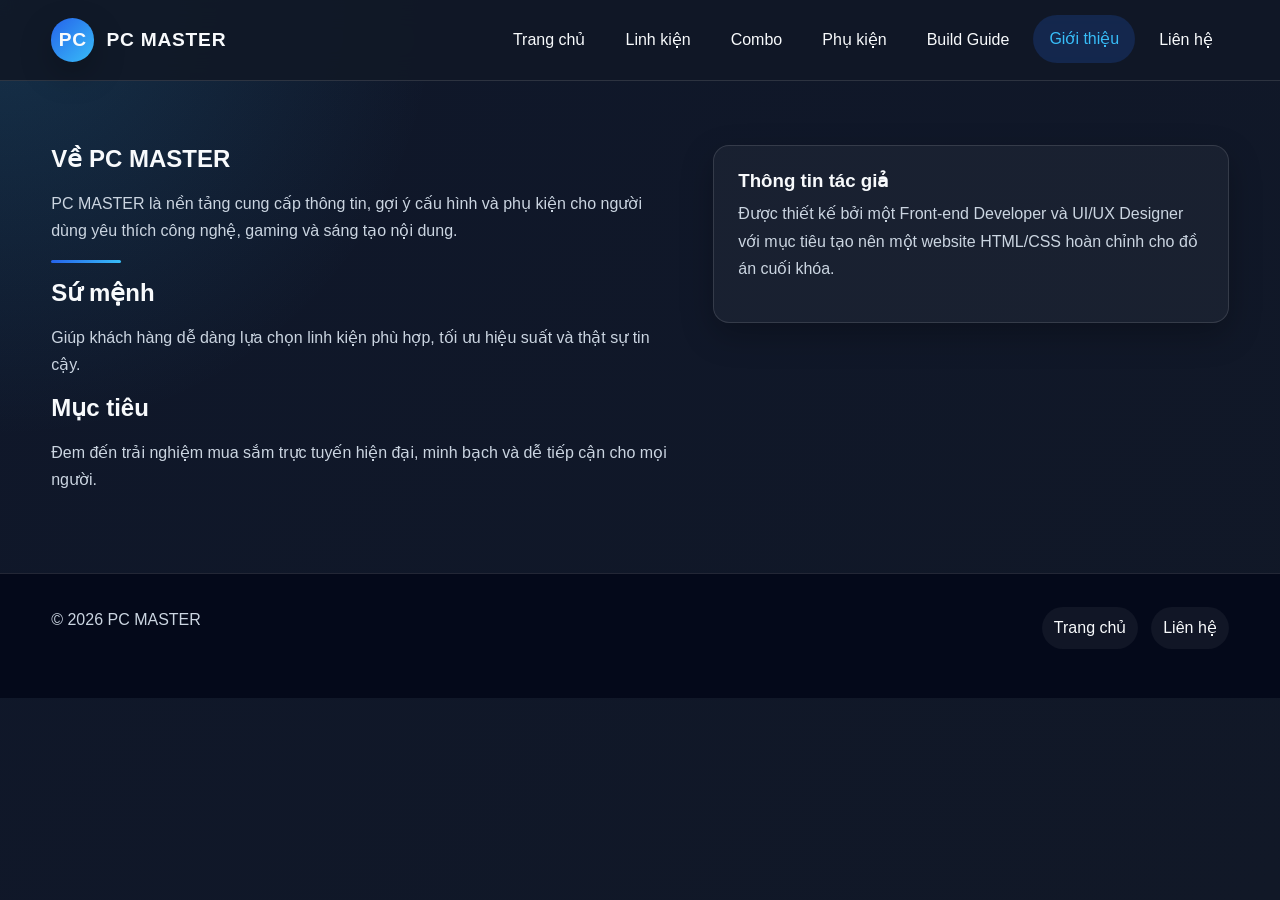
==== trang web chuyên về PC/about.html @ 10e657fc "Add files via upload" ====
<!DOCTYPE html>
<html lang="vi">
<head>
  <meta charset="UTF-8">
  <meta name="viewport" content="width=device-width, initial-scale=1.0">
  <title>Giới thiệu | PC MASTER</title>
  <link rel="stylesheet" href="css/style.css">
</head>
<body>
  <a href="#main-content" class="skip-link">Chuyển đến nội dung chính</a>

  <header class="site-header">
    <div class="container flex-row">
      <a href="index.html" class="brand">
        <span class="brand-mark">PC</span>
        <span>PC MASTER</span>
      </a>
      <nav class="main-navigation" aria-label="Primary navigation">
        <ul>
          <li><a class="nav-link" href="index.html">Trang chủ</a></li>
          <li><a class="nav-link" href="components.html">Linh kiện</a></li>
          <li><a class="nav-link" href="combo.html">Combo</a></li>
          <li><a class="nav-link" href="accessories.html">Phụ kiện</a></li>
          <li><a class="nav-link" href="build-guide.html">Build Guide</a></li>
          <li><a class="nav-link active" href="about.html">Giới thiệu</a></li>
          <li><a class="nav-link" href="contact.html">Liên hệ</a></li>
        </ul>
      </nav>
    </div>
  </header>

  <main id="main-content">
    <section>
      <div class="container info-section">
        <div>
          <h1>Về PC MASTER</h1>
          <p>PC MASTER là nền tảng cung cấp thông tin, gợi ý cấu hình và phụ kiện cho người dùng yêu thích công nghệ, gaming và sáng tạo nội dung.</p>
          <div class="divider"></div>
          <h2>Sứ mệnh</h2>
          <p>Giúp khách hàng dễ dàng lựa chọn linh kiện phù hợp, tối ưu hiệu suất và thật sự tin cậy.</p>
          <h2>Mục tiêu</h2>
          <p>Đem đến trải nghiệm mua sắm trực tuyến hiện đại, minh bạch và dễ tiếp cận cho mọi người.</p>
        </div>
        <div class="hero-card">
          <h3>Thông tin tác giả</h3>
          <p>Được thiết kế bởi một Front-end Developer và UI/UX Designer với mục tiêu tạo nên một website HTML/CSS hoàn chỉnh cho đồ án cuối khóa.</p>
        </div>
      </div>
    </section>
  </main>

  <footer class="site-footer">
    <div class="container">
      <p>© 2026 PC MASTER</p>
      <div class="social-links">
        <a href="index.html">Trang chủ</a>
        <a href="contact.html">Liên hệ</a>
      </div>
    </div>
  </footer>
</body>
</html>
---- trang web chuyên về PC/css/style.css ----
/* =========================================================
   PC MASTER - Global Stylesheet
   Author: Senior Front-end Developer & UI/UX Designer
   Technologies: HTML5 + CSS3 (No JS, No Frameworks)
   ========================================================= */

/* ------------------------------
   CSS Variables
   ------------------------------ */
:root {
  --color-dark-1: #0F172A;
  --color-dark-2: #111827;
  --color-dark-3: #1E293B;
  --color-primary: #2563EB;
  --color-secondary: #38BDF8;
  --color-white: #F8FAFC;
  --color-text-muted: #CBD5E1;
  --color-border: rgba(255, 255, 255, 0.12);

  --font-main: 'Poppins', sans-serif;
  --max-width: 1200px;
  --transition: 0.3s ease-in-out;
  --radius: 16px;
  --shadow: 0 12px 32px rgba(0, 0, 0, 0.25);
}

/* ------------------------------
   Global Reset & Base Styles
   ------------------------------ */
@import url('https://fonts.googleapis.com/css2?family=Poppins:wght@300;400;500;600;700&display=swap');

*,
*::before,
*::after {
  margin: 0;
  padding: 0;
  box-sizing: border-box;
}

html {
  font-size: 100%;
  scroll-behavior: smooth;
}

body {
  font-family: var(--font-main);
  background:
    radial-gradient(circle at top left, rgba(56, 189, 248, 0.16), transparent 28%),
    linear-gradient(135deg, var(--color-dark-1), var(--color-dark-2));
  color: var(--color-white);
  line-height: 1.7;
  min-height: 100vh;
}

img {
  max-width: 100%;
  display: block;
  height: auto;
}

main {
  display: block;
}

section {
  padding: 4rem 0;
}

/* ------------------------------
   Accessibility
   ------------------------------ */
.skip-link {
  position: absolute;
  top: -60px;
  left: 1rem;
  background: var(--color-primary);
  color: var(--color-white);
  padding: 0.8rem 1.2rem;
  border-radius: 0 0 0.75rem 0.75rem;
  z-index: 200;
  transition: top var(--transition);
}

.skip-link:focus {
  top: 0;
  outline: 3px solid var(--color-secondary);
  outline-offset: 2px;
}

a:focus,
button:focus,
input:focus,
textarea:focus,
select:focus {
  outline: 3px solid var(--color-secondary);
  outline-offset: 2px;
}

/* ------------------------------
   Typography
   ------------------------------ */
h1,
h2,
h3,
h4,
h5,
h6 {
  font-weight: 600;
  line-height: 1.2;
  margin-bottom: 1rem;
}

p {
  margin-bottom: 1rem;
  color: var(--color-text-muted);
}

strong {
  color: var(--color-white);
}

/* ------------------------------
   Links & Buttons
   ------------------------------ */
a {
  color: var(--color-secondary);
  text-decoration: none;
  transition: color var(--transition), background-color var(--transition), transform var(--transition);
}

a:hover,
a:focus {
  color: var(--color-white);
}

.btn {
  display: inline-block;
  padding: 0.8rem 1.35rem;
  border: 1px solid transparent;
  border-radius: 999px;
  background: linear-gradient(135deg, var(--color-primary), var(--color-secondary));
  color: var(--color-white);
  font-weight: 600;
  cursor: pointer;
  transition: transform var(--transition), box-shadow var(--transition);
  box-shadow: 0 8px 20px rgba(37, 99, 235, 0.22);
}

.btn:hover,
.btn:focus {
  transform: translateY(-2px);
  box-shadow: 0 12px 24px rgba(56, 189, 248, 0.25);
}

/* ------------------------------
   Layout Utilities
   ------------------------------ */
.container {
  width: min(92%, var(--max-width));
  margin: 0 auto;
}

.flex-row {
  display: flex;
  align-items: center;
  justify-content: space-between;
  gap: 1.5rem;
}

.grid-layout {
  display: grid;
  gap: 1.5rem;
}

.section-heading {
  margin-bottom: 2rem;
}

.section-heading h2 {
  font-size: clamp(1.5rem, 2vw, 2rem);
}

/* ------------------------------
   Header & Navigation
   ------------------------------ */
.site-header {
  position: sticky;
  top: 0;
  z-index: 100;
  background: rgba(17, 24, 39, 0.92);
  backdrop-filter: blur(14px);
  border-bottom: 1px solid var(--color-border);
}

.site-header .container {
  display: flex;
  align-items: center;
  justify-content: space-between;
  padding: 1rem 0;
}

.brand {
  display: flex;
  align-items: center;
  gap: 0.75rem;
  font-weight: 700;
  font-size: 1.2rem;
  letter-spacing: 0.04em;
  color: var(--color-white);
}

.brand-mark {
  display: inline-flex;
  align-items: center;
  justify-content: center;
  width: 2.7rem;
  height: 2.7rem;
  border-radius: 50%;
  background: linear-gradient(135deg, var(--color-primary), var(--color-secondary));
  color: var(--color-white);
  box-shadow: var(--shadow);
}

.main-navigation ul {
  list-style: none;
  display: flex;
  flex-wrap: wrap;
  gap: 0.5rem;
}

.nav-link {
  display: inline-block;
  padding: 0.65rem 1rem;
  border-radius: 999px;
  color: var(--color-white);
  font-weight: 500;
  transition: background-color var(--transition), color var(--transition), transform var(--transition);
}

.nav-link:hover,
.nav-link:focus,
.nav-link.active {
  background: rgba(37, 99, 235, 0.2);
  color: var(--color-secondary);
  transform: translateY(-1px);
}

/* ------------------------------
   Hero Section
   ------------------------------ */
.hero {
  padding: 5rem 0 4rem;
}

.hero-grid {
  display: grid;
  grid-template-columns: 1.1fr 0.9fr;
  gap: 2rem;
  align-items: center;
}

.hero-copy h1 {
  font-size: clamp(2rem, 4vw, 3.3rem);
  margin-bottom: 1rem;
}

.hero-copy p {
  font-size: 1.05rem;
  max-width: 620px;
}

.hero-actions {
  display: flex;
  flex-wrap: wrap;
  gap: 1rem;
  margin-top: 1.5rem;
}

.hero-card {
  padding: 1.5rem;
  border: 1px solid var(--color-border);
  border-radius: var(--radius);
  background: rgba(255, 255, 255, 0.04);
  box-shadow: var(--shadow);
}

.hero-card img {
  border-radius: var(--radius);
  margin-bottom: 1rem;
}

.hero-card h3 {
  margin-bottom: 0.5rem;
}

/* ------------------------------
   Feature / Category Section
   ------------------------------ */
.feature-grid,
.product-grid,
.combo-grid,
.accessory-grid,
.gallery-grid,
.news-grid {
  display: grid;
  gap: 1.5rem;
}

.feature-grid {
  grid-template-columns: repeat(3, minmax(0, 1fr));
}

.feature-card,
.product-card,
.combo-card,
.accessory-card,
.news-card {
  padding: 1.4rem;
  border: 1px solid var(--color-border);
  border-radius: var(--radius);
  background: linear-gradient(145deg, rgba(255,255,255,0.06), rgba(255,255,255,0.03));
  box-shadow: var(--shadow);
  transition: transform var(--transition), border-color var(--transition);
}

.feature-card:hover,
.product-card:hover,
.combo-card:hover,
.accessory-card:hover,
.news-card:hover {
  transform: translateY(-4px);
  border-color: rgba(56, 189, 248, 0.4);
}

.feature-card h3,
.product-card h3,
.combo-card h3,
.accessory-card h3,
.news-card h3 {
  margin-bottom: 0.6rem;
}

.feature-card p,
.product-card p,
.combo-card p,
.accessory-card p,
.news-card p {
  margin-bottom: 0.6rem;
}

/* ------------------------------
   Product Cards
   ------------------------------ */
.product-grid {
  grid-template-columns: repeat(3, minmax(0, 1fr));
}

.product-card img,
.combo-card img,
.accessory-card img {
  width: 100%;
  height: 220px;
  object-fit: cover;
  border-radius: 12px;
  margin-bottom: 1rem;
}

.product-meta,
.product-price,
.combo-price,
.accessory-price {
  display: flex;
  justify-content: space-between;
  align-items: center;
  gap: 1rem;
  margin-top: 0.75rem;
  font-size: 0.95rem;
}

.product-price,
.combo-price,
.accessory-price {
  font-weight: 600;
  color: var(--color-secondary);
}

/* ------------------------------
   Combo & Accessory Lists
   ------------------------------ */
.combo-grid,
.accessory-grid {
  grid-template-columns: repeat(2, minmax(0, 1fr));
}

/* ------------------------------
   Gallery & Highlights
   ------------------------------ */
.gallery-grid {
  grid-template-columns: repeat(4, minmax(0, 1fr));
}

.gallery-grid img {
  height: 180px;
  width: 100%;
  object-fit: cover;
  border-radius: 12px;
  border: 1px solid var(--color-border);
}

/* ------------------------------
   Build Guide / About / Contact
   ------------------------------ */
.info-section {
  display: grid;
  grid-template-columns: 1.1fr 0.9fr;
  gap: 2rem;
  align-items: start;
}

.timeline {
  list-style: none;
  padding-left: 1rem;
  border-left: 2px solid rgba(56, 189, 248, 0.4);
}

.timeline li {
  position: relative;
  margin-bottom: 1rem;
  padding-left: 1.2rem;
}

.timeline li::before {
  content: '';
  position: absolute;
  left: -0.6rem;
  top: 0.55rem;
  width: 0.8rem;
  height: 0.8rem;
  border-radius: 50%;
  background: var(--color-secondary);
}

.contact-layout {
  display: grid;
  grid-template-columns: 1fr 1fr;
  gap: 2rem;
}

.contact-card,
.form-card {
  padding: 1.5rem;
  border: 1px solid var(--color-border);
  border-radius: var(--radius);
  background: rgba(255, 255, 255, 0.04);
  box-shadow: var(--shadow);
}

.form-group {
  display: flex;
  flex-direction: column;
  gap: 0.4rem;
  margin-bottom: 1rem;
}

label {
  font-weight: 500;
}

input,
textarea,
select {
  width: 100%;
  padding: 0.8rem 0.95rem;
  border: 1px solid var(--color-border);
  border-radius: 12px;
  background: rgba(255, 255, 255, 0.06);
  color: var(--color-white);
}

textarea {
  min-height: 140px;
  resize: vertical;
}

input::placeholder,
textarea::placeholder {
  color: #94A3B8;
}

/* ------------------------------
   Footer
   ------------------------------ */
.site-footer {
  padding: 2rem 0 3rem;
  border-top: 1px solid var(--color-border);
  background: rgba(2, 6, 23, 0.8);
}

.site-footer .container {
  display: flex;
  flex-wrap: wrap;
  align-items: center;
  justify-content: space-between;
  gap: 1rem;
}

.social-links {
  display: flex;
  flex-wrap: wrap;
  gap: 0.8rem;
}

.social-links a {
  color: var(--color-white);
  padding: 0.45rem 0.75rem;
  border-radius: 999px;
  background: rgba(255,255,255,0.05);
}

.social-links a:hover,
.social-links a:focus {
  background: rgba(37, 99, 235, 0.22);
  color: var(--color-secondary);
}

/* ------------------------------
   Decorative Elements
   ------------------------------ */
.badge {
  display: inline-block;
  padding: 0.3rem 0.7rem;
  border-radius: 999px;
  background: rgba(56, 189, 248, 0.16);
  color: var(--color-secondary);
  font-size: 0.82rem;
  font-weight: 600;
  margin-bottom: 0.8rem;
}

.divider {
  width: 70px;
  height: 3px;
  border-radius: 999px;
  background: linear-gradient(90deg, var(--color-primary), var(--color-secondary));
  margin-bottom: 1rem;
}

/* ------------------------------
   Animations
   ------------------------------ */
@keyframes floatCard {
  0%,
  100% {
    transform: translateY(0);
  }
  50% {
    transform: translateY(-4px);
  }
}

.hero-card,
.product-card,
.combo-card,
.accessory-card {
  animation: floatCard 6s ease-in-out infinite;
}

/* ------------------------------
   Responsive Layout
   ------------------------------ */
@media (max-width: 1024px) {
  .hero-grid,
  .info-section,
  .contact-layout {
    grid-template-columns: 1fr;
  }

  .feature-grid,
  .product-grid,
  .gallery-grid {
    grid-template-columns: repeat(2, minmax(0, 1fr));
  }
}

@media (max-width: 768px) {
  .site-header .container,
  .site-footer .container {
    flex-direction: column;
    align-items: flex-start;
  }

  .main-navigation ul {
    flex-direction: column;
    width: 100%;
  }

  .nav-link {
    width: 100%;
  }

  .combo-grid,
  .accessory-grid,
  .feature-grid,
  .product-grid,
  .gallery-grid {
    grid-template-columns: 1fr;
  }

  .hero {
    padding-top: 3.5rem;
  }
}

@media (max-width: 480px) {
  section {
    padding: 3rem 0;
  }

  .hero-copy h1 {
    font-size: 1.8rem;
  }

  .hero-actions {
    flex-direction: column;
  }

  .btn {
    width: 100%;
    text-align: center;
  }
}
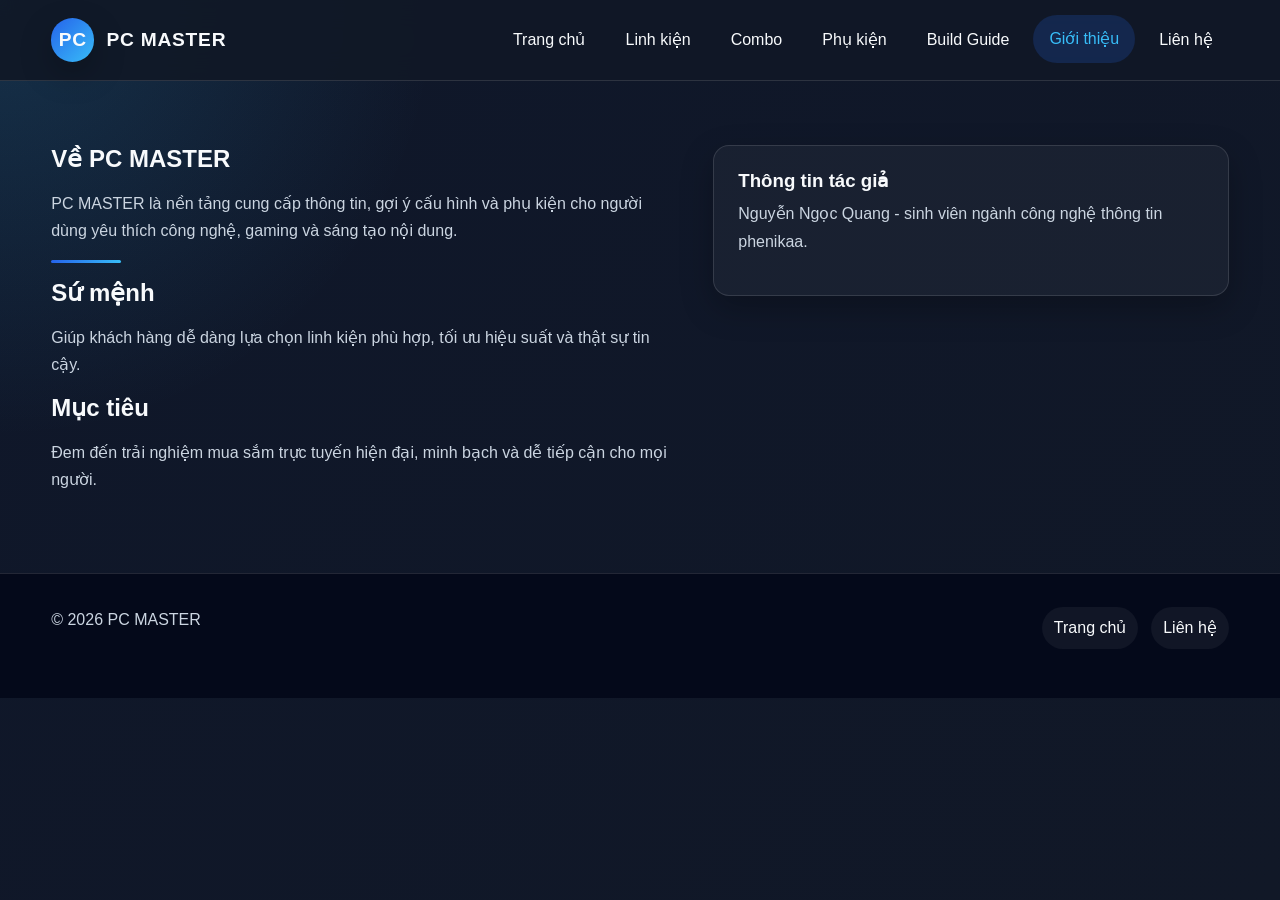
==== commit 38c13805: "Modify author details in about.html Updated author information in the about section." ====
--- a/trang web chuyên về PC/about.html
+++ b/trang web chuyên về PC/about.html
@@ -43,7 +43,7 @@
         </div>
         <div class="hero-card">
           <h3>Thông tin tác giả</h3>
-          <p>Được thiết kế bởi một Front-end Developer và UI/UX Designer với mục tiêu tạo nên một website HTML/CSS hoàn chỉnh cho đồ án cuối khóa.</p>
+          <p>Nguyễn Ngọc Quang - sinh viên ngành công nghệ thông tin phenikaa.</p>
         </div>
       </div>
     </section>
